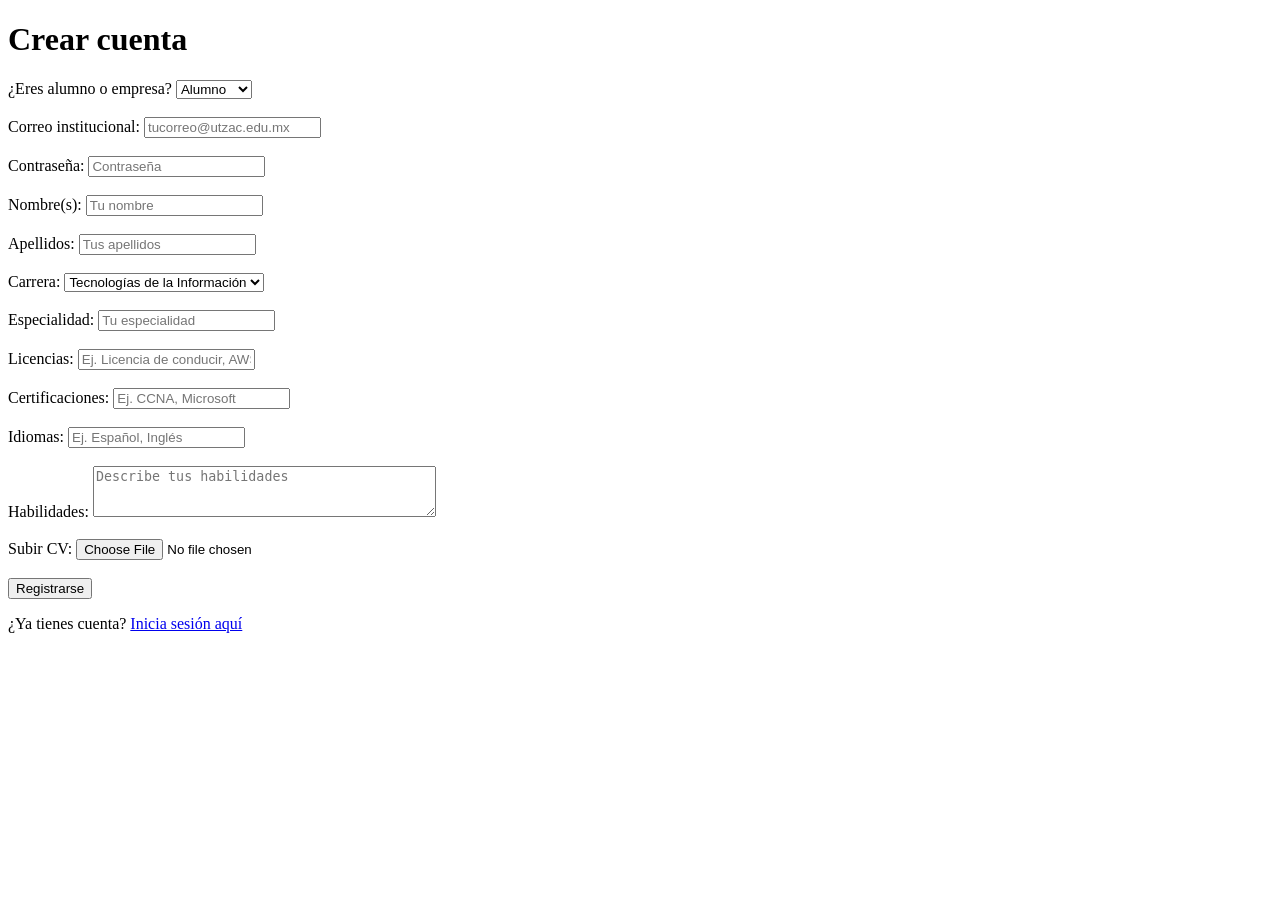
==== login.html @ b960f550 "actualizar registro con nuevos campos" ====
<!DOCTYPE html>
<html lang="es">
<head>
    <meta charset="UTF-8">
    <meta name="viewport" content="width=device-width, initial-scale=1.0">
    <title>Registro - EstadiTech</title>
</head>
<body>

    <h1>Crear cuenta</h1>

    <label>¿Eres alumno o empresa?</label>
    <select id="tipo" onchange="cambiarFormulario()">
        <option value="alumno">Alumno</option>
        <option value="empresa">Empresa</option>
    </select>

    <br><br>

    <!-- Campos para alumnos -->
    <div id="camposAlumno">

        <label>Correo institucional:</label>
        <input type="email" id="correoAlumno" placeholder="tucorreo@utzac.edu.mx">
        <br><br>

        <label>Contraseña:</label>
        <input type="password" id="passwordAlumno" placeholder="Contraseña">
        <br><br>

        <label>Nombre(s):</label>
        <input type="text" id="nombreAlumno" placeholder="Tu nombre">
        <br><br>

        <label>Apellidos:</label>
        <input type="text" id="apellidosAlumno" placeholder="Tus apellidos">
        <br><br>

        <label>Carrera:</label>
        <select id="carreraAlumno">
            <option value="TI">Tecnologías de la Información</option>
            <option value="administracion">Administración</option>
            <option value="contabilidad">Contabilidad</option>
            <option value="mecanica">Mecánica</option>
        </select>
        <br><br>

        <label>Especialidad:</label>
        <input type="text" id="especialidad" placeholder="Tu especialidad">
        <br><br>

        <label>Licencias:</label>
        <input type="text" id="licencias" placeholder="Ej. Licencia de conducir, AWS">
        <br><br>

        <label>Certificaciones:</label>
        <input type="text" id="certificaciones" placeholder="Ej. CCNA, Microsoft">
        <br><br>

        <label>Idiomas:</label>
        <input type="text" id="idiomas" placeholder="Ej. Español, Inglés">
        <br><br>

        <label>Habilidades:</label>
        <textarea id="habilidades" placeholder="Describe tus habilidades" rows="3" cols="40"></textarea>
        <br><br>

        <label>Subir CV:</label>
        <input type="file" id="cv" accept=".pdf,.doc,.docx">
        <br><br>

    </div>

    <!-- Campos para empresas -->
    <div id="camposEmpresa" style="display:none">

        <label>Correo:</label>
        <input type="email" id="correoEmpresa" placeholder="correo@empresa.com">
        <br><br>

        <label>Contraseña:</label>
        <input type="password" id="passwordEmpresa" placeholder="Contraseña">
        <br><br>

        <label>Nombre(s):</label>
        <input type="text" id="nombreEmpresa" placeholder="Nombre del responsable">
        <br><br>

        <label>Apellidos:</label>
        <input type="text" id="apellidosEmpresa" placeholder="Apellidos del responsable">
        <br><br>

        <label>Nombre de empresa:</label>
        <input type="text" id="nombreEmpresaRazon" placeholder="Razón social o nombre comercial">
        <br><br>

        <label>Carreras afines:</label>
        <input type="text" id="carrerasAfines" placeholder="Ej. TI, Administración">
        <br><br>

        <label>Dirección:</label>
        <input type="text" id="direccion" placeholder="Dirección de la empresa">
        <br><br>

        <label>Número de vacantes:</label>
        <input type="number" id="numVacantes" min="1" placeholder="¿Cuántas vacantes tienes?">
        <br><br>

        <label>Subir convocatoria:</label>
        <input type="file" id="convocatoria" accept=".pdf,.doc,.docx">
        <br><br>

    </div>

    <button onclick="registrar()">Registrarse</button>

    <p>¿Ya tienes cuenta? <a href="login.html">Inicia sesión aquí</a></p>

    <p id="mensaje"></p>

    <script>
        function cambiarFormulario() {
            const tipo = document.getElementById('tipo').value;
            if (tipo === 'alumno') {
                document.getElementById('camposAlumno').style.display = 'block';
                document.getElementById('camposEmpresa').style.display = 'none';
            } else {
                document.getElementById('camposAlumno').style.display = 'none';
                document.getElementById('camposEmpresa').style.display = 'block';
            }
        }

        function registrar() {
            const tipo = document.getElementById('tipo').value;

            if (tipo === 'alumno') {
                const correo = document.getElementById('correoAlumno').value;
                const password = document.getElementById('passwordAlumno').value;
                const nombre = document.getElementById('nombreAlumno').value;
                const apellidos = document.getElementById('apellidosAlumno').value;

                if (!correo || !password || !nombre || !apellidos) {
                    document.getElementById('mensaje').textContent = 'Por favor llena todos los campos obligatorios.';
                    return;
                }

                if (!correo.includes('@')) {
                    document.getElementById('mensaje').textContent = 'El correo no es válido.';
                    return;
                }

                if (password.length < 8) {
                    document.getElementById('mensaje').textContent = 'La contraseña debe tener al menos 8 caracteres.';
                    return;
                }

                if (!/[A-Z]/.test(password)) {
                    document.getElementById('mensaje').textContent = 'La contraseña debe tener al menos una mayúscula.';
                    return;
                }

                if (!/[0-9]/.test(password)) {
                    document.getElementById('mensaje').textContent = 'La contraseña debe tener al menos un número.';
                    return;
                }

            } else {
                const correo = document.getElementById('correoEmpresa').value;
                const password = document.getElementById('passwordEmpresa').value;
                const nombre = document.getElementById('nombreEmpresa').value;
                const apellidos = document.getElementById('apellidosEmpresa').value;
                const nombreEmpresa = document.getElementById('nombreEmpresaRazon').value;

                if (!correo || !password || !nombre || !apellidos || !nombreEmpresa) {
                    document.getElementById('mensaje').textContent = 'Por favor llena todos los campos obligatorios.';
                    return;
                }

                if (!correo.includes('@')) {
                    document.getElementById('mensaje').textContent = 'El correo no es válido.';
                    return;
                }

                if (password.length < 8) {
                    document.getElementById('mensaje').textContent = 'La contraseña debe tener al menos 8 caracteres.';
                    return;
                }

                if (!/[A-Z]/.test(password)) {
                    document.getElementById('mensaje').textContent = 'La contraseña debe tener al menos una mayúscula.';
                    return;
                }

                if (!/[0-9]/.test(password)) {
                    document.getElementById('mensaje').textContent = 'La contraseña debe tener al menos un número.';
                    return;
                }
            }

            document.getElementById('mensaje').textContent = '¡Cuenta creada exitosamente!';
        }
    </script>

</body>
</html>
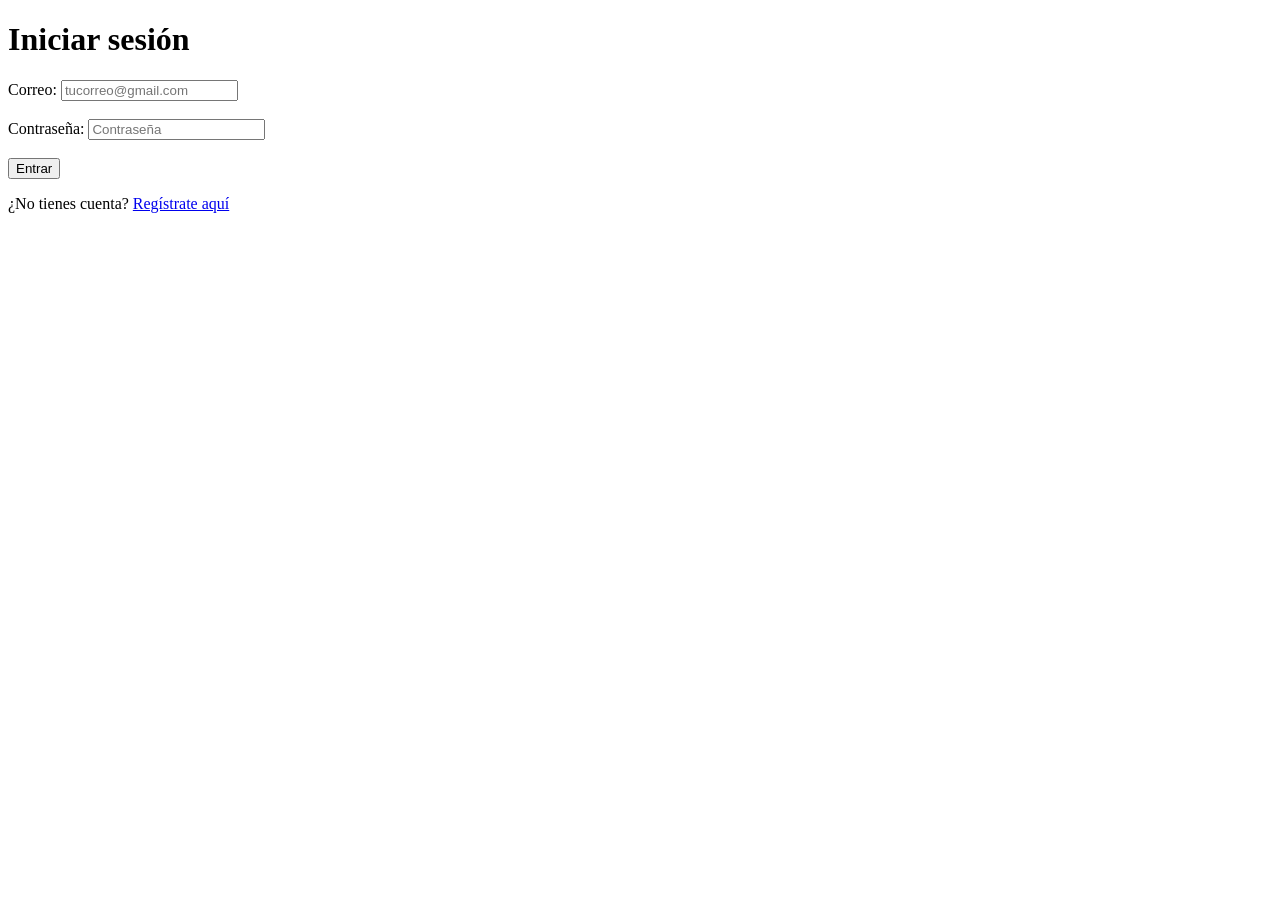
==== commit 9b74cd95: "registro completo y login corregido" ====
--- a/login.html
+++ b/login.html
@@ -3,201 +3,59 @@
 <head>
     <meta charset="UTF-8">
     <meta name="viewport" content="width=device-width, initial-scale=1.0">
-    <title>Registro - EstadiTech</title>
+    <title>Login - EstadiTech</title>
 </head>
 <body>
 
-    <h1>Crear cuenta</h1>
+    <h1>Iniciar sesión</h1>
 
-    <label>¿Eres alumno o empresa?</label>
-    <select id="tipo" onchange="cambiarFormulario()">
-        <option value="alumno">Alumno</option>
-        <option value="empresa">Empresa</option>
-    </select>
+    <label>Correo:</label>
+    <input type="email" id="correo" placeholder="tucorreo@gmail.com">
 
     <br><br>
 
-    <!-- Campos para alumnos -->
-    <div id="camposAlumno">
+    <label>Contraseña:</label>
+    <input type="password" id="password" placeholder="Contraseña">
 
-        <label>Correo institucional:</label>
-        <input type="email" id="correoAlumno" placeholder="tucorreo@utzac.edu.mx">
-        <br><br>
+    <br><br>
 
-        <label>Contraseña:</label>
-        <input type="password" id="passwordAlumno" placeholder="Contraseña">
-        <br><br>
+    <button onclick="login()">Entrar</button>
 
-        <label>Nombre(s):</label>
-        <input type="text" id="nombreAlumno" placeholder="Tu nombre">
-        <br><br>
-
-        <label>Apellidos:</label>
-        <input type="text" id="apellidosAlumno" placeholder="Tus apellidos">
-        <br><br>
-
-        <label>Carrera:</label>
-        <select id="carreraAlumno">
-            <option value="TI">Tecnologías de la Información</option>
-            <option value="administracion">Administración</option>
-            <option value="contabilidad">Contabilidad</option>
-            <option value="mecanica">Mecánica</option>
-        </select>
-        <br><br>
-
-        <label>Especialidad:</label>
-        <input type="text" id="especialidad" placeholder="Tu especialidad">
-        <br><br>
-
-        <label>Licencias:</label>
-        <input type="text" id="licencias" placeholder="Ej. Licencia de conducir, AWS">
-        <br><br>
-
-        <label>Certificaciones:</label>
-        <input type="text" id="certificaciones" placeholder="Ej. CCNA, Microsoft">
-        <br><br>
-
-        <label>Idiomas:</label>
-        <input type="text" id="idiomas" placeholder="Ej. Español, Inglés">
-        <br><br>
-
-        <label>Habilidades:</label>
-        <textarea id="habilidades" placeholder="Describe tus habilidades" rows="3" cols="40"></textarea>
-        <br><br>
-
-        <label>Subir CV:</label>
-        <input type="file" id="cv" accept=".pdf,.doc,.docx">
-        <br><br>
-
-    </div>
-
-    <!-- Campos para empresas -->
-    <div id="camposEmpresa" style="display:none">
-
-        <label>Correo:</label>
-        <input type="email" id="correoEmpresa" placeholder="correo@empresa.com">
-        <br><br>
-
-        <label>Contraseña:</label>
-        <input type="password" id="passwordEmpresa" placeholder="Contraseña">
-        <br><br>
-
-        <label>Nombre(s):</label>
-        <input type="text" id="nombreEmpresa" placeholder="Nombre del responsable">
-        <br><br>
-
-        <label>Apellidos:</label>
-        <input type="text" id="apellidosEmpresa" placeholder="Apellidos del responsable">
-        <br><br>
-
-        <label>Nombre de empresa:</label>
-        <input type="text" id="nombreEmpresaRazon" placeholder="Razón social o nombre comercial">
-        <br><br>
-
-        <label>Carreras afines:</label>
-        <input type="text" id="carrerasAfines" placeholder="Ej. TI, Administración">
-        <br><br>
-
-        <label>Dirección:</label>
-        <input type="text" id="direccion" placeholder="Dirección de la empresa">
-        <br><br>
-
-        <label>Número de vacantes:</label>
-        <input type="number" id="numVacantes" min="1" placeholder="¿Cuántas vacantes tienes?">
-        <br><br>
-
-        <label>Subir convocatoria:</label>
-        <input type="file" id="convocatoria" accept=".pdf,.doc,.docx">
-        <br><br>
-
-    </div>
-
-    <button onclick="registrar()">Registrarse</button>
-
-    <p>¿Ya tienes cuenta? <a href="login.html">Inicia sesión aquí</a></p>
+    <p>¿No tienes cuenta? <a href="registro.html">Regístrate aquí</a></p>
 
     <p id="mensaje"></p>
 
     <script>
-        function cambiarFormulario() {
-            const tipo = document.getElementById('tipo').value;
-            if (tipo === 'alumno') {
-                document.getElementById('camposAlumno').style.display = 'block';
-                document.getElementById('camposEmpresa').style.display = 'none';
-            } else {
-                document.getElementById('camposAlumno').style.display = 'none';
-                document.getElementById('camposEmpresa').style.display = 'block';
-            }
-        }
+        function login() {
+            const correo = document.getElementById('correo').value;
+            const password = document.getElementById('password').value;
 
-        function registrar() {
-            const tipo = document.getElementById('tipo').value;
-
-            if (tipo === 'alumno') {
-                const correo = document.getElementById('correoAlumno').value;
-                const password = document.getElementById('passwordAlumno').value;
-                const nombre = document.getElementById('nombreAlumno').value;
-                const apellidos = document.getElementById('apellidosAlumno').value;
-
-                if (!correo || !password || !nombre || !apellidos) {
-                    document.getElementById('mensaje').textContent = 'Por favor llena todos los campos obligatorios.';
-                    return;
-                }
-
-                if (!correo.includes('@')) {
-                    document.getElementById('mensaje').textContent = 'El correo no es válido.';
-                    return;
-                }
-
-                if (password.length < 8) {
-                    document.getElementById('mensaje').textContent = 'La contraseña debe tener al menos 8 caracteres.';
-                    return;
-                }
-
-                if (!/[A-Z]/.test(password)) {
-                    document.getElementById('mensaje').textContent = 'La contraseña debe tener al menos una mayúscula.';
-                    return;
-                }
-
-                if (!/[0-9]/.test(password)) {
-                    document.getElementById('mensaje').textContent = 'La contraseña debe tener al menos un número.';
-                    return;
-                }
-
-            } else {
-                const correo = document.getElementById('correoEmpresa').value;
-                const password = document.getElementById('passwordEmpresa').value;
-                const nombre = document.getElementById('nombreEmpresa').value;
-                const apellidos = document.getElementById('apellidosEmpresa').value;
-                const nombreEmpresa = document.getElementById('nombreEmpresaRazon').value;
-
-                if (!correo || !password || !nombre || !apellidos || !nombreEmpresa) {
-                    document.getElementById('mensaje').textContent = 'Por favor llena todos los campos obligatorios.';
-                    return;
-                }
-
-                if (!correo.includes('@')) {
-                    document.getElementById('mensaje').textContent = 'El correo no es válido.';
-                    return;
-                }
-
-                if (password.length < 8) {
-                    document.getElementById('mensaje').textContent = 'La contraseña debe tener al menos 8 caracteres.';
-                    return;
-                }
-
-                if (!/[A-Z]/.test(password)) {
-                    document.getElementById('mensaje').textContent = 'La contraseña debe tener al menos una mayúscula.';
-                    return;
-                }
-
-                if (!/[0-9]/.test(password)) {
-                    document.getElementById('mensaje').textContent = 'La contraseña debe tener al menos un número.';
-                    return;
-                }
+            if (!correo || !password) {
+                document.getElementById('mensaje').textContent = 'Por favor llena todos los campos.';
+                return;
             }
 
-            document.getElementById('mensaje').textContent = '¡Cuenta creada exitosamente!';
+            if (!correo.includes('@')) {
+                document.getElementById('mensaje').textContent = 'El correo no es válido.';
+                return;
+            }
+
+            if (password.length < 8) {
+                document.getElementById('mensaje').textContent = 'La contraseña debe tener al menos 8 caracteres.';
+                return;
+            }
+
+            if (!/[A-Z]/.test(password)) {
+                document.getElementById('mensaje').textContent = 'La contraseña debe tener al menos una mayúscula.';
+                return;
+            }
+
+            if (!/[0-9]/.test(password)) {
+                document.getElementById('mensaje').textContent = 'La contraseña debe tener al menos un número.';
+                return;
+            }
+
+            document.getElementById('mensaje').textContent = '¡Bienvenido!';
         }
     </script>
 
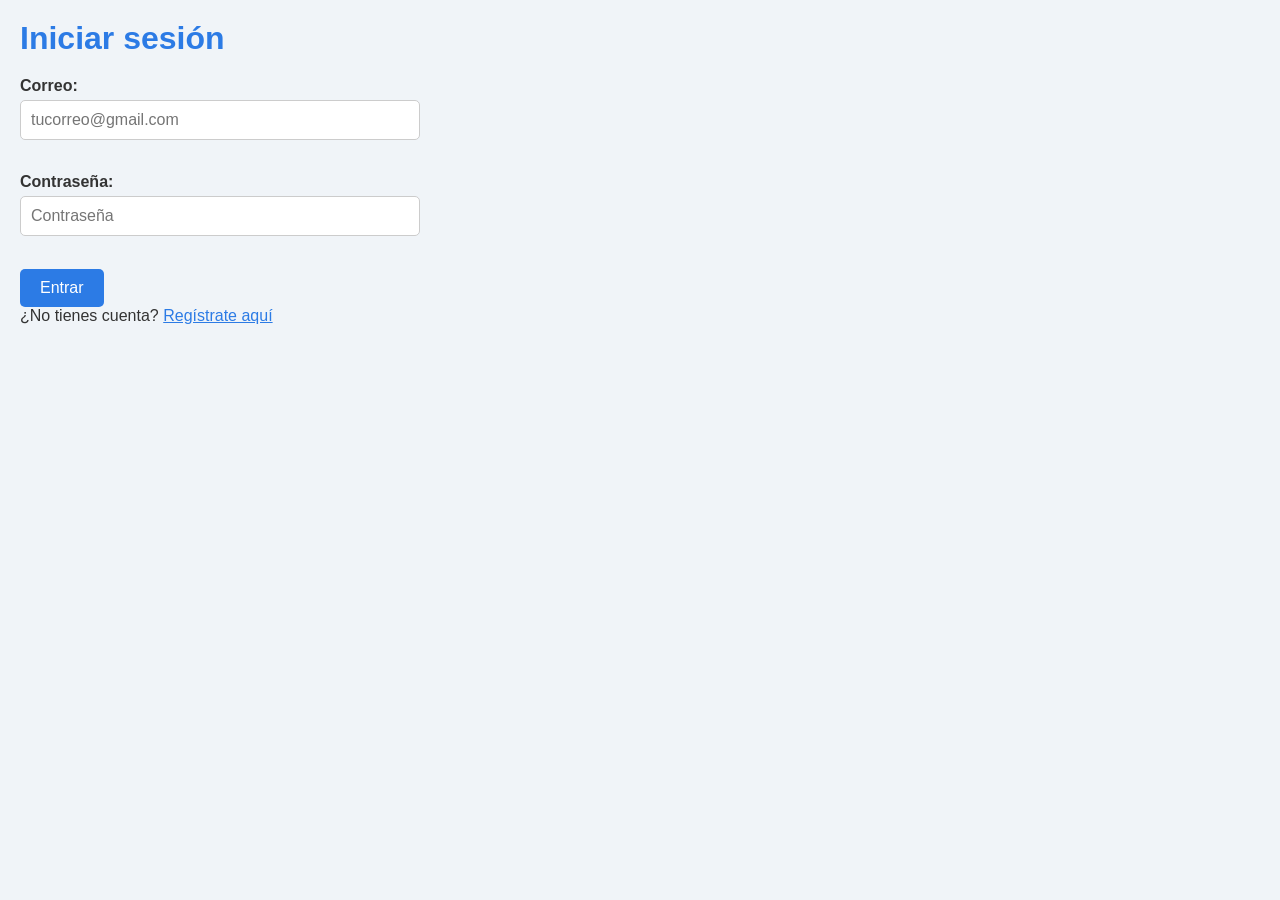
==== commit f17c8802: "agregar estilos CSS" ====
--- a/login.html
+++ b/login.html
@@ -4,6 +4,7 @@
     <meta charset="UTF-8">
     <meta name="viewport" content="width=device-width, initial-scale=1.0">
     <title>Login - EstadiTech</title>
+    <link rel="stylesheet" href="estilos.css">
 </head>
 <body>
 
--- a/estilos.css
+++ b/estilos.css
@@ -0,0 +1,71 @@
+* {
+    margin: 0;
+    padding: 0;
+    box-sizing: border-box;
+}
+
+body {
+    font-family: Arial, sans-serif;
+    background-color: #f0f4f8;
+    color: #333;
+    padding: 20px;
+}
+
+h1 {
+    color: #2c7be5;
+    margin-bottom: 20px;
+}
+
+h2 {
+    color: #2c7be5;
+    margin-bottom: 10px;
+}
+
+label {
+    display: block;
+    margin-bottom: 5px;
+    font-weight: bold;
+}
+
+input, select, textarea {
+    width: 100%;
+    max-width: 400px;
+    padding: 10px;
+    margin-bottom: 15px;
+    border: 1px solid #ccc;
+    border-radius: 5px;
+    font-size: 16px;
+}
+
+button {
+    background-color: #2c7be5;
+    color: white;
+    padding: 10px 20px;
+    border: none;
+    border-radius: 5px;
+    font-size: 16px;
+    cursor: pointer;
+}
+
+button:hover {
+    background-color: #1a5bbf;
+}
+
+a {
+    color: #2c7be5;
+}
+
+#mensaje {
+    margin-top: 15px;
+    font-weight: bold;
+    color: green;
+}
+
+.vacante {
+    background-color: white;
+    padding: 15px;
+    margin-bottom: 15px;
+    border-radius: 8px;
+    box-shadow: 0 2px 5px rgba(0,0,0,0.1);
+    max-width: 500px;
+}
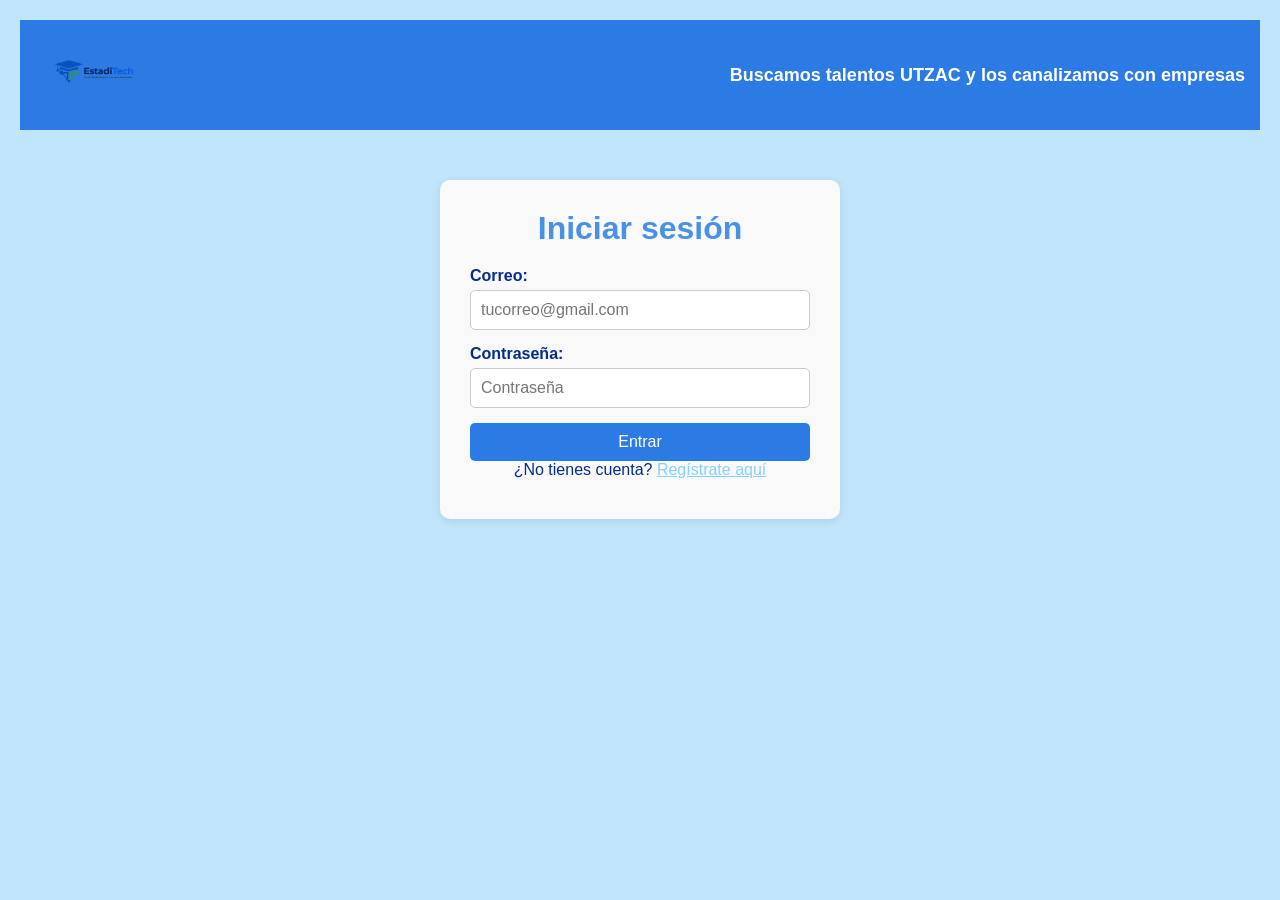
==== commit 65fc2cf6: "Actualizado estilo del login y mejoras en interfaz" ====
--- a/login.html
+++ b/login.html
@@ -5,26 +5,116 @@
     <meta name="viewport" content="width=device-width, initial-scale=1.0">
     <title>Login - EstadiTech</title>
     <link rel="stylesheet" href="estilos.css">
+    <style>
+
+        /*barra azul de arriba jaja*/
+        header {
+            background-color: #2c7be5;
+            color: white;
+            padding: 15px;
+            display: flex;
+            align-items: center;
+            justify-content: space-between;
+        }
+
+        header img {
+            width: 120px; /* tamaño del logo */
+            height: auto;
+        }
+
+        .slogan {
+            font-size: 18px;
+            font-weight: bold;
+            animation: mover 6s infinite alternate;
+        }
+
+        @keyframes mover {
+            0% { transform: translateX(0); }
+            50% { transform: translateX(20px); }
+            100% { transform: translateX(0); }
+        }
+
+        /* Cuadrito del centro */
+        main {
+            display: flex;
+            flex-direction: column;
+            align-items: center;
+            margin-top: 50px;
+            text-align: center;
+        }
+
+        /* Recuadro del login */
+        .login-box {
+            background-color: #f9f9f9;
+            padding: 30px;
+            border-radius: 10px;
+            box-shadow: 0 2px 8px rgba(0,0,0,0.1);
+            max-width: 400px;
+            width: 100%;
+        }
+
+        .login-box label {
+            display: block;
+            margin-bottom: 5px;
+            font-weight: bold;
+            text-align: left;
+        }
+
+        .login-box input {
+            width: 100%;
+            padding: 10px;
+            margin-bottom: 15px;
+            border: 1px solid #ccc;
+            border-radius: 5px;
+        }
+
+        .login-box button {
+            background-color: #2c7be5;
+            color: white;
+            padding: 10px;
+            border: none;
+            border-radius: 5px;
+            width: 100%;
+            cursor: pointer;
+        }
+
+        .login-box button:hover {
+            background-color: #1a5bbf;
+        }
+
+        #mensaje {
+            margin-top: 10px;
+            font-weight: bold;
+            color: green;
+        }
+    </style>
 </head>
 <body>
 
-    <h1>Iniciar sesión</h1>
+    <!-- Barra sup -->
+    <header>
+        <img src="EstadiTech.png" alt="Logo EstadiTech">
+        <div class="slogan">Buscamos talentos UTZAC y los canalizamos con empresas</div>
+    </header>
 
-    <label>Correo:</label>
-    <input type="email" id="correo" placeholder="tucorreo@gmail.com">
+    <!-- para correo y passw -->
+    <main>
+        <div class="login-box">
+            <h1>Iniciar sesión</h1>
 
-    <br><br>
+            <label for="correo">Correo:</label>
+            <input type="email" id="correo" placeholder="tucorreo@gmail.com">
 
-    <label>Contraseña:</label>
-    <input type="password" id="password" placeholder="Contraseña">
+            <label for="password">Contraseña:</label>
+            <input type="password" id="password" placeholder="Contraseña">
 
-    <br><br>
+            <button onclick="login()">Entrar</button>
 
-    <button onclick="login()">Entrar</button>
+            <p>¿No tienes cuenta? <a href="registro.html">Regístrate aquí</a></p>
 
-    <p>¿No tienes cuenta? <a href="registro.html">Regístrate aquí</a></p>
-
-    <p id="mensaje"></p>
+            <p id="mensaje"></p>
+        </div>
+    </main>
 
     <script>
         function login() {
@@ -61,4 +151,4 @@
     </script>
 
 </body>
-</html>+</html>
--- a/estilos.css
+++ b/estilos.css
@@ -6,18 +6,18 @@
 
 body {
     font-family: Arial, sans-serif;
-    background-color: #f0f4f8;
-    color: #333;
+    background-color: #C1E5FB; /* Morning Dew */
+    color: #042C8F; /* Smalt */
     padding: 20px;
 }
 
 h1 {
-    color: #2c7be5;
+    color: #4891E7; /* Havelock */
     margin-bottom: 20px;
 }
 
 h2 {
-    color: #2c7be5;
+    color: #4891E7; /* Havelock */
     margin-bottom: 10px;
 }
 
@@ -25,6 +25,7 @@
     display: block;
     margin-bottom: 5px;
     font-weight: bold;
+    color: #042C8F; /* Smalt */
 }
 
 input, select, textarea {
@@ -38,7 +39,7 @@
 }
 
 button {
-    background-color: #2c7be5;
+    background-color: #4891E7; /* Havelock */
     color: white;
     padding: 10px 20px;
     border: none;
@@ -48,17 +49,17 @@
 }
 
 button:hover {
-    background-color: #1a5bbf;
+    background-color: #BBE11A; /* Pear */
 }
 
 a {
-    color: #2c7be5;
+    color: #86D0FD; /* Celestial Blue */
 }
 
 #mensaje {
     margin-top: 15px;
     font-weight: bold;
-    color: green;
+    color: #E8F957; /* Gargantua */
 }
 
 .vacante {
@@ -68,4 +69,4 @@
     border-radius: 8px;
     box-shadow: 0 2px 5px rgba(0,0,0,0.1);
     max-width: 500px;
-}+}
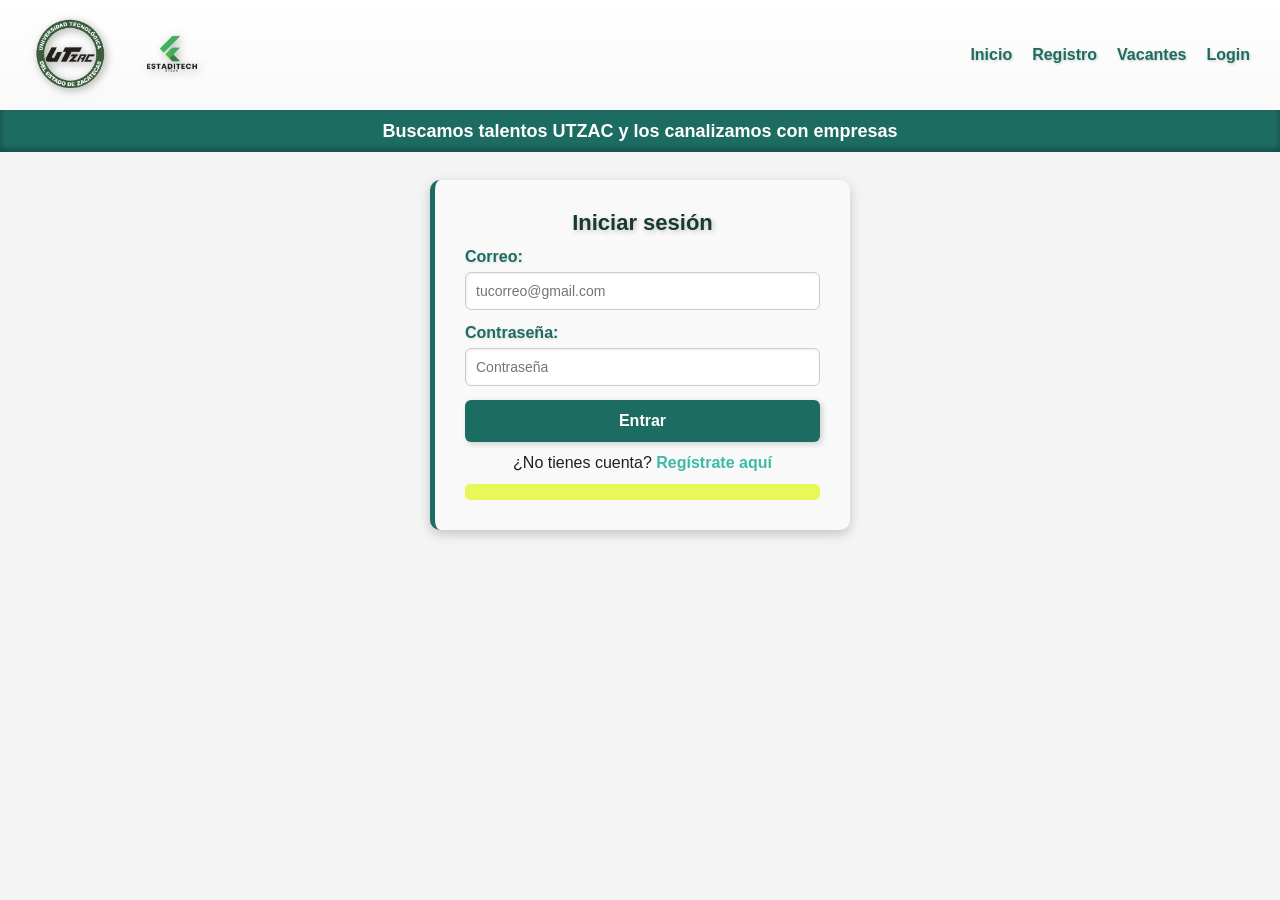
==== commit 242b3371: "nueva paleta de colores" ====
--- a/login.html
+++ b/login.html
@@ -1,154 +1,132 @@
 <!DOCTYPE html>
 <html lang="es">
 <head>
-    <meta charset="UTF-8">
-    <meta name="viewport" content="width=device-width, initial-scale=1.0">
+    <meta charset="UTF-8" />
+    <meta name="viewport" content="width=device-width, initial-scale=1.0"/>
     <title>Login - EstadiTech</title>
     <link rel="stylesheet" href="estilos.css">
     <style>
+    :root{
+        --verde-oscuro: #1D6C61;
+        --verde-claro: #3EB9A8;
+        --blanco: #ffffff;
+        --fondo: #f4f4f4;
+        --texto: #1E201F;
+    }
 
-        /*barra azul de arriba jaja*/
-        header {
-            background-color: #2c7be5;
-            color: white;
-            padding: 15px;
-            display: flex;
-            align-items: center;
-            justify-content: space-between;
-        }
+    *{box-sizing:border-box}
+    html,body{margin:0;padding:0;height:100%;background-color:var(--fondo);font-family:Arial, Helvetica, sans-serif;-webkit-font-smoothing:antialiased;-moz-osx-font-smoothing:grayscale;}
 
-        header img {
-            width: 120px; /* tamaño del logo */
-            height: auto;
-        }
+    header{
+        background: linear-gradient(to bottom, #ffffff, #f9f9f9);
+        padding:15px 30px;
+        display:flex;
+        align-items:center;
+        justify-content:space-between;
+        box-shadow:0 4px 10px rgba(0,0,0,0.15);
+        margin:0;
+        border:0;
+    }
 
-        .slogan {
-            font-size: 18px;
-            font-weight: bold;
-            animation: mover 6s infinite alternate;
-        }
+    .logos{display:flex;align-items:center;gap:20px;}
+    .logos img{height:80px;filter:drop-shadow(2px 2px 4px rgba(0,0,0,0.3));display:block;margin:0;padding:0;line-height:0;object-fit:contain;}
 
-        @keyframes mover {
-            0% { transform: translateX(0); }
-            50% { transform: translateX(20px); }
-            100% { transform: translateX(0); }
-        }
+    nav{display:flex;gap:20px;align-items:center;}
+    nav a{color:var(--verde-oscuro);text-decoration:none;font-weight:bold;transition:color .3s ease,text-shadow .3s ease;text-shadow:1px 1px 3px rgba(0,0,0,0.2);margin:0;padding:0;}
+    nav a:hover{color:var(--verde-claro);text-shadow:2px 2px 6px rgba(0,0,0,0.3);}
 
-        /* Cuadrito del centro */
-        main {
-            display: flex;
-            flex-direction: column;
-            align-items: center;
-            margin-top: 50px;
-            text-align: center;
-        }
+    .slogan{background-color:var(--verde-oscuro);color:var(--blanco);padding:12px 30px;font-size:18px;font-weight:700;text-align:center;box-shadow:inset 0 -3px 6px rgba(0,0,0,0.3);overflow:hidden;position:relative;margin:0;border-top:0;line-height:1;white-space:nowrap;}
+    .slogan span{display:inline-block;animation:anuncio 8s linear infinite;}
+    @keyframes anuncio{0%{transform:translateX(100%);}100%{transform:translateX(-100%);}}
 
-        /* Recuadro del login */
-        .login-box {
-            background-color: #f9f9f9;
-            padding: 30px;
-            border-radius: 10px;
-            box-shadow: 0 2px 8px rgba(0,0,0,0.1);
-            max-width: 400px;
-            width: 100%;
-        }
+    main{display:flex;flex-direction:column;align-items:center;margin:0 auto;padding:28px 20px 60px;text-align:center;max-width:1100px;}
 
-        .login-box label {
-            display: block;
-            margin-bottom: 5px;
-            font-weight: bold;
-            text-align: left;
-        }
+    h1{color:#193A31;margin-bottom:18px;text-shadow:2px 2px 5px rgba(0,0,0,0.2);}
+    p{color:var(--texto);margin:0;}
 
-        .login-box input {
-            width: 100%;
-            padding: 10px;
-            margin-bottom: 15px;
-            border: 1px solid #ccc;
-            border-radius: 5px;
-        }
+    .login-box{background-color:#f9f9f9;padding:30px;border-radius:10px;box-shadow:0 4px 12px rgba(0,0,0,0.2);max-width:420px;width:100%;text-align:left;border-left:5px solid var(--verde-oscuro);}
+    .login-box h1{color:#193A31;margin:0 0 12px 0;text-shadow:2px 2px 5px rgba(0,0,0,0.2);font-size:22px;text-align:center;}
+    .login-box label{display:block;margin-bottom:6px;font-weight:700;color:var(--verde-oscuro);text-shadow:1px 1px 3px rgba(0,0,0,0.12);}
+    .login-box input{width:100%;padding:10px;margin-bottom:14px;border:1px solid #ccc;border-radius:6px;background:#fff;box-shadow:inset 1px 1px 3px rgba(0,0,0,0.06);font-size:14px;}
+    .login-box button{background-color:var(--verde-oscuro);color:var(--blanco);padding:12px;border:none;border-radius:6px;width:100%;cursor:pointer;font-weight:700;box-shadow:2px 2px 6px rgba(0,0,0,0.18);transition:background-color .25s ease,transform .08s ease;}
+    .login-box button:hover{background-color:var(--verde-claro);transform:translateY(-2px);box-shadow:3px 6px 14px rgba(0,0,0,0.18);}
 
-        .login-box button {
-            background-color: #2c7be5;
-            color: white;
-            padding: 10px;
-            border: none;
-            border-radius: 5px;
-            width: 100%;
-            cursor: pointer;
-        }
+    .links{margin-top:12px;text-align:center;}
+    .links a{color:var(--verde-claro);text-decoration:none;font-weight:700;}
+    .links a:hover{color:var(--verde-oscuro);}
 
-        .login-box button:hover {
-            background-color: #1a5bbf;
-        }
+    #mensaje{margin-top:12px;font-weight:700;color:var(--verde-oscuro);text-shadow:1px 1px 3px rgba(0,0,0,0.12);text-align:center;}
 
-        #mensaje {
-            margin-top: 10px;
-            font-weight: bold;
-            color: green;
-        }
+    @media (max-width:800px){
+        .logos img{height:60px;}
+        header{padding:12px 16px;}
+        .slogan{padding:10px 16px;font-size:16px;}
+        main{padding:20px 12px 40px;}
+    }
     </style>
 </head>
 <body>
-
-    <!-- Barra sup -->
     <header>
-        <img src="EstadiTech.png" alt="Logo EstadiTech">
-        <div class="slogan">Buscamos talentos UTZAC y los canalizamos con empresas</div>
+    <div class="logos">
+        <img src="logoutzac.png" alt="Logo UTZAC">
+        <img src="estaditechlogo.png" alt="Logo EstadiTech">
+    </div>
+    <nav>
+        <a href="index.html">Inicio</a>
+        <a href="registro.html">Registro</a>
+        <a href="vacantes.html">Vacantes</a>
+        <a href="login.html">Login</a>
+    </nav>
     </header>
-
-    <!-- para correo y passw -->
+    <div class="slogan"><span>Buscamos talentos UTZAC y los canalizamos con empresas</span></div>
     <main>
-        <div class="login-box">
-            <h1>Iniciar sesión</h1>
-
-            <label for="correo">Correo:</label>
-            <input type="email" id="correo" placeholder="tucorreo@gmail.com">
-
-            <label for="password">Contraseña:</label>
-            <input type="password" id="password" placeholder="Contraseña">
-
-            <button onclick="login()">Entrar</button>
-
-            <p>¿No tienes cuenta? <a href="registro.html">Regístrate aquí</a></p>
-
-            <p id="mensaje"></p>
+    <div class="login-box" role="form" aria-labelledby="login-title">
+        <h1 id="login-title">Iniciar sesión</h1>
+        <label for="correo">Correo:</label>
+        <input type="email" id="correo" placeholder="tucorreo@gmail.com" autocomplete="email">
+        <label for="password">Contraseña:</label>
+        <input type="password" id="password" placeholder="Contraseña" autocomplete="current-password">
+        <button onclick="login()">Entrar</button>
+        <div class="links">
+        <p>¿No tienes cuenta? <a href="registro.html">Regístrate aquí</a></p>
         </div>
+        <p id="mensaje" role="status" aria-live="polite"></p>
+    </div>
     </main>
-
     <script>
-        function login() {
-            const correo = document.getElementById('correo').value;
-            const password = document.getElementById('password').value;
-
-            if (!correo || !password) {
-                document.getElementById('mensaje').textContent = 'Por favor llena todos los campos.';
-                return;
-            }
-
-            if (!correo.includes('@')) {
-                document.getElementById('mensaje').textContent = 'El correo no es válido.';
-                return;
-            }
-
-            if (password.length < 8) {
-                document.getElementById('mensaje').textContent = 'La contraseña debe tener al menos 8 caracteres.';
-                return;
-            }
-
-            if (!/[A-Z]/.test(password)) {
-                document.getElementById('mensaje').textContent = 'La contraseña debe tener al menos una mayúscula.';
-                return;
-            }
-
-            if (!/[0-9]/.test(password)) {
-                document.getElementById('mensaje').textContent = 'La contraseña debe tener al menos un número.';
-                return;
-            }
-
-            document.getElementById('mensaje').textContent = '¡Bienvenido!';
+    function login(){
+        const correo = document.getElementById('correo').value.trim();
+        const password = document.getElementById('password').value;
+        const mensaje = document.getElementById('mensaje');
+        if(!correo || !password){
+        mensaje.style.color='#c0392b';
+        mensaje.textContent='Por favor llena todos los campos.';
+        return;
         }
+        const emailRegex = /^[^\s@]+@[^\s@]+\.[^\s@]+$/;
+        if(!emailRegex.test(correo)){
+        mensaje.style.color='#c0392b';
+        mensaje.textContent='El correo no es válido.';
+        return;
+        }
+        if(password.length < 8){
+        mensaje.style.color='#c0392b';
+        mensaje.textContent='La contraseña debe tener al menos 8 caracteres.';
+        return;
+        }
+        if(!/[A-Z]/.test(password)){
+        mensaje.style.color='#c0392b';
+        mensaje.textContent='La contraseña debe tener al menos una mayúscula.';
+        return;
+        }
+        if(!/[0-9]/.test(password)){
+        mensaje.style.color='#c0392b';
+        mensaje.textContent='La contraseña debe tener al menos un número.';
+        return;
+        }
+        mensaje.style.color='green';
+        mensaje.textContent='¡Bienvenido!';
+    }
     </script>
-
 </body>
 </html>
--- a/estilos.css
+++ b/estilos.css
@@ -6,18 +6,18 @@
 
 body {
     font-family: Arial, sans-serif;
-    background-color: #C1E5FB; /* Morning Dew */
-    color: #042C8F; /* Smalt */
+    background-color: #C1E5FB;
+    color: #042C8F;
     padding: 20px;
 }
 
 h1 {
-    color: #4891E7; /* Havelock */
+    color: #042C8F;
     margin-bottom: 20px;
 }
 
 h2 {
-    color: #4891E7; /* Havelock */
+    color: #4891E7;
     margin-bottom: 10px;
 }
 
@@ -25,7 +25,7 @@
     display: block;
     margin-bottom: 5px;
     font-weight: bold;
-    color: #042C8F; /* Smalt */
+    color: #042C8F; 
 }
 
 input, select, textarea {
@@ -33,40 +33,53 @@
     max-width: 400px;
     padding: 10px;
     margin-bottom: 15px;
-    border: 1px solid #ccc;
+    border: 1px solid #86D0FD;
     border-radius: 5px;
     font-size: 16px;
+    background-color: #ffffff;
+    color: #042C8F;
 }
 
 button {
-    background-color: #4891E7; /* Havelock */
+    background-color: #4891E7; 
     color: white;
     padding: 10px 20px;
     border: none;
     border-radius: 5px;
     font-size: 16px;
     cursor: pointer;
+    transition: background-color 0.3s ease;
 }
 
 button:hover {
-    background-color: #BBE11A; /* Pear */
+    background-color: #BBE11A;
 }
 
 a {
-    color: #86D0FD; /* Celestial Blue */
+    color: #86D0FD;
+    text-decoration: none;
+}
+
+a:hover {
+    color: #4891E7;
 }
 
 #mensaje {
     margin-top: 15px;
     font-weight: bold;
-    color: #E8F957; /* Gargantua */
+    color: #042C8F;
+    background-color: #E8F957;
+    padding: 8px;
+    border-radius: 5px;
 }
 
+
 .vacante {
-    background-color: white;
+    background-color: #ffffff;
     padding: 15px;
     margin-bottom: 15px;
     border-radius: 8px;
-    box-shadow: 0 2px 5px rgba(0,0,0,0.1);
+    box-shadow: 0 2px 5px rgba(4, 44, 143, 0.1);
     max-width: 500px;
+    border-left: 5px solid #4891E7;
 }
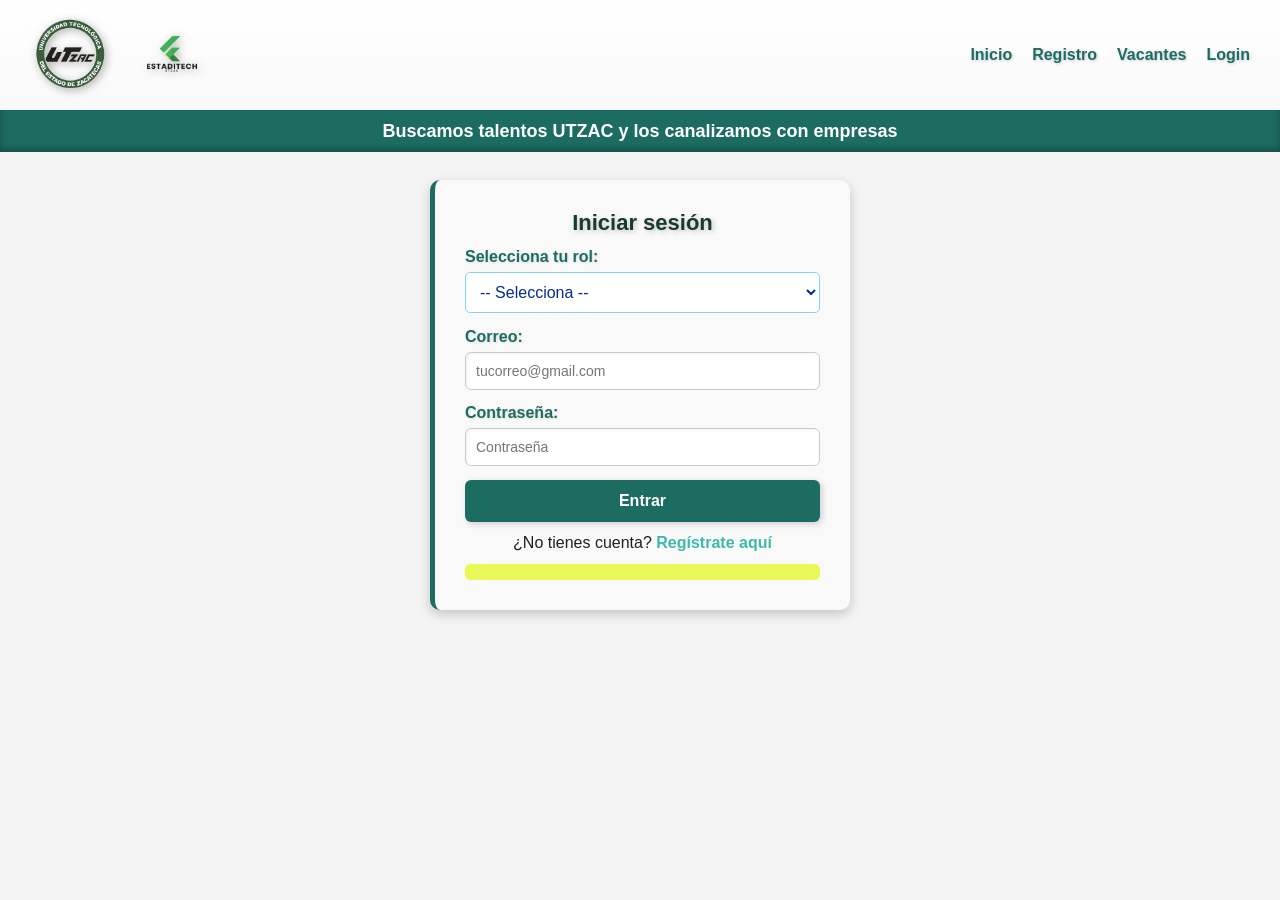
==== commit 6469ebc6: "index y login actualizado" ====
--- a/login.html
+++ b/login.html
@@ -81,17 +81,31 @@
     <div class="slogan"><span>Buscamos talentos UTZAC y los canalizamos con empresas</span></div>
     <main>
     <div class="login-box" role="form" aria-labelledby="login-title">
-        <h1 id="login-title">Iniciar sesión</h1>
-        <label for="correo">Correo:</label>
-        <input type="email" id="correo" placeholder="tucorreo@gmail.com" autocomplete="email">
-        <label for="password">Contraseña:</label>
-        <input type="password" id="password" placeholder="Contraseña" autocomplete="current-password">
-        <button onclick="login()">Entrar</button>
-        <div class="links">
+    <h1 id="login-title">Iniciar sesión</h1>
+
+    <label for="rol">Selecciona tu rol:</label>
+    <select id="rol">
+        <option value="">-- Selecciona --</option>
+        <option value="alumno">Estudiante</option>
+        <option value="empresa">Empresa</option>
+        <option value="direccion">Dirección de carrera</option>
+        <option value="vinculacion">Vinculación</option>
+    </select>
+
+    <label for="correo">Correo:</label>
+    <input type="email" id="correo" placeholder="tucorreo@gmail.com" autocomplete="email">
+
+    <label for="password">Contraseña:</label>
+    <input type="password" id="password" placeholder="Contraseña" autocomplete="current-password">
+
+    <button onclick="login()">Entrar</button>
+
+    <div class="links">
         <p>¿No tienes cuenta? <a href="registro.html">Regístrate aquí</a></p>
-        </div>
-        <p id="mensaje" role="status" aria-live="polite"></p>
     </div>
+    <p id="mensaje" role="status" aria-live="polite"></p>
+</div>
+
     </main>
     <script>
     function login(){
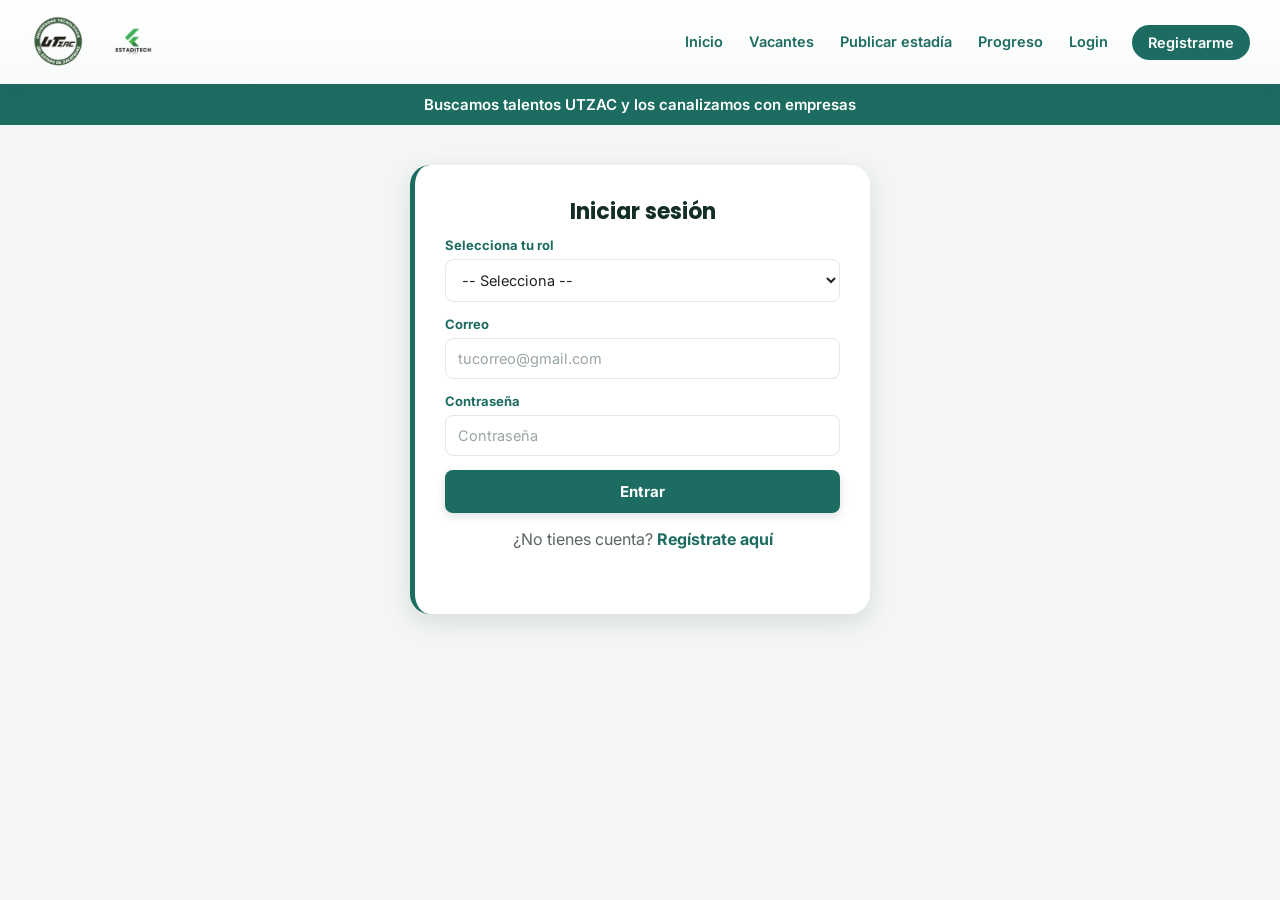
==== commit 809f8114: "Mejora del diseño y sistema de progreso" ====
--- a/login.html
+++ b/login.html
@@ -5,141 +5,100 @@
     <meta name="viewport" content="width=device-width, initial-scale=1.0"/>
     <title>Login - EstadiTech</title>
     <link rel="stylesheet" href="estilos.css">
-    <style>
-    :root{
-        --verde-oscuro: #1D6C61;
-        --verde-claro: #3EB9A8;
-        --blanco: #ffffff;
-        --fondo: #f4f4f4;
-        --texto: #1E201F;
-    }
-
-    *{box-sizing:border-box}
-    html,body{margin:0;padding:0;height:100%;background-color:var(--fondo);font-family:Arial, Helvetica, sans-serif;-webkit-font-smoothing:antialiased;-moz-osx-font-smoothing:grayscale;}
-
-    header{
-        background: linear-gradient(to bottom, #ffffff, #f9f9f9);
-        padding:15px 30px;
-        display:flex;
-        align-items:center;
-        justify-content:space-between;
-        box-shadow:0 4px 10px rgba(0,0,0,0.15);
-        margin:0;
-        border:0;
-    }
-
-    .logos{display:flex;align-items:center;gap:20px;}
-    .logos img{height:80px;filter:drop-shadow(2px 2px 4px rgba(0,0,0,0.3));display:block;margin:0;padding:0;line-height:0;object-fit:contain;}
-
-    nav{display:flex;gap:20px;align-items:center;}
-    nav a{color:var(--verde-oscuro);text-decoration:none;font-weight:bold;transition:color .3s ease,text-shadow .3s ease;text-shadow:1px 1px 3px rgba(0,0,0,0.2);margin:0;padding:0;}
-    nav a:hover{color:var(--verde-claro);text-shadow:2px 2px 6px rgba(0,0,0,0.3);}
-
-    .slogan{background-color:var(--verde-oscuro);color:var(--blanco);padding:12px 30px;font-size:18px;font-weight:700;text-align:center;box-shadow:inset 0 -3px 6px rgba(0,0,0,0.3);overflow:hidden;position:relative;margin:0;border-top:0;line-height:1;white-space:nowrap;}
-    .slogan span{display:inline-block;animation:anuncio 8s linear infinite;}
-    @keyframes anuncio{0%{transform:translateX(100%);}100%{transform:translateX(-100%);}}
-
-    main{display:flex;flex-direction:column;align-items:center;margin:0 auto;padding:28px 20px 60px;text-align:center;max-width:1100px;}
-
-    h1{color:#193A31;margin-bottom:18px;text-shadow:2px 2px 5px rgba(0,0,0,0.2);}
-    p{color:var(--texto);margin:0;}
-
-    .login-box{background-color:#f9f9f9;padding:30px;border-radius:10px;box-shadow:0 4px 12px rgba(0,0,0,0.2);max-width:420px;width:100%;text-align:left;border-left:5px solid var(--verde-oscuro);}
-    .login-box h1{color:#193A31;margin:0 0 12px 0;text-shadow:2px 2px 5px rgba(0,0,0,0.2);font-size:22px;text-align:center;}
-    .login-box label{display:block;margin-bottom:6px;font-weight:700;color:var(--verde-oscuro);text-shadow:1px 1px 3px rgba(0,0,0,0.12);}
-    .login-box input{width:100%;padding:10px;margin-bottom:14px;border:1px solid #ccc;border-radius:6px;background:#fff;box-shadow:inset 1px 1px 3px rgba(0,0,0,0.06);font-size:14px;}
-    .login-box button{background-color:var(--verde-oscuro);color:var(--blanco);padding:12px;border:none;border-radius:6px;width:100%;cursor:pointer;font-weight:700;box-shadow:2px 2px 6px rgba(0,0,0,0.18);transition:background-color .25s ease,transform .08s ease;}
-    .login-box button:hover{background-color:var(--verde-claro);transform:translateY(-2px);box-shadow:3px 6px 14px rgba(0,0,0,0.18);}
-
-    .links{margin-top:12px;text-align:center;}
-    .links a{color:var(--verde-claro);text-decoration:none;font-weight:700;}
-    .links a:hover{color:var(--verde-oscuro);}
-
-    #mensaje{margin-top:12px;font-weight:700;color:var(--verde-oscuro);text-shadow:1px 1px 3px rgba(0,0,0,0.12);text-align:center;}
-
-    @media (max-width:800px){
-        .logos img{height:60px;}
-        header{padding:12px 16px;}
-        .slogan{padding:10px 16px;font-size:16px;}
-        main{padding:20px 12px 40px;}
-    }
-    </style>
 </head>
 <body>
-    <header>
-    <div class="logos">
-        <img src="logoutzac.png" alt="Logo UTZAC">
-        <img src="estaditechlogo.png" alt="Logo EstadiTech">
-    </div>
-    <nav>
-        <a href="index.html">Inicio</a>
-        <a href="registro.html">Registro</a>
-        <a href="vacantes.html">Vacantes</a>
-        <a href="login.html">Login</a>
-    </nav>
+    <header class="site-header">
+        <div class="logos">
+            <img src="logoutzac.png" alt="Logo UTZAC">
+            <img src="estaditechlogo.png" alt="Logo EstadiTech">
+        </div>
+        <button class="nav-toggle" aria-label="Abrir menú" aria-expanded="false"><span></span></button>
+        <nav class="site-nav">
+            <a href="index.html">Inicio</a>
+            <a href="vacantes.html">Vacantes</a>
+            <a href="publicar.html">Publicar estadía</a>
+            <a href="progreso.html">Progreso</a>
+            <a href="login.html">Login</a>
+            <a href="registro.html" class="nav-cta">Registrarme</a>
+        </nav>
     </header>
+
     <div class="slogan"><span>Buscamos talentos UTZAC y los canalizamos con empresas</span></div>
-    <main>
-    <div class="login-box" role="form" aria-labelledby="login-title">
-    <h1 id="login-title">Iniciar sesión</h1>
 
-    <label for="rol">Selecciona tu rol:</label>
-    <select id="rol">
-        <option value="">-- Selecciona --</option>
-        <option value="alumno">Estudiante</option>
-        <option value="empresa">Empresa</option>
-        <option value="direccion">Dirección de carrera</option>
-        <option value="vinculacion">Vinculación</option>
-    </select>
+    <main class="centrado">
+        <div class="card card-centrada" role="form" aria-labelledby="login-title">
+            <h1 id="login-title" style="text-align:center; font-size:22px;">Iniciar sesión</h1>
 
-    <label for="correo">Correo:</label>
-    <input type="email" id="correo" placeholder="tucorreo@gmail.com" autocomplete="email">
+            <div class="campo">
+                <label for="rol">Selecciona tu rol</label>
+                <select id="rol">
+                    <option value="">-- Selecciona --</option>
+                    <option value="alumno">Estudiante</option>
+                    <option value="empresa">Empresa</option>
+                    <option value="direccion">Dirección de carrera</option>
+                    <option value="vinculacion">Vinculación</option>
+                </select>
+            </div>
 
-    <label for="password">Contraseña:</label>
-    <input type="password" id="password" placeholder="Contraseña" autocomplete="current-password">
+            <div class="campo">
+                <label for="correo">Correo</label>
+                <input type="email" id="correo" placeholder="tucorreo@gmail.com" autocomplete="email">
+            </div>
 
-    <button onclick="login()">Entrar</button>
+            <div class="campo">
+                <label for="password">Contraseña</label>
+                <input type="password" id="password" placeholder="Contraseña" autocomplete="current-password">
+            </div>
 
-    <div class="links">
-        <p>¿No tienes cuenta? <a href="registro.html">Regístrate aquí</a></p>
-    </div>
-    <p id="mensaje" role="status" aria-live="polite"></p>
-</div>
+            <button class="btn btn-primary btn-block" onclick="login()">Entrar</button>
 
+            <p style="text-align:center; margin-top:14px;">¿No tienes cuenta? <a href="registro.html"><strong>Regístrate aquí</strong></a></p>
+            <p id="mensaje" role="status" aria-live="polite"></p>
+        </div>
     </main>
+
+    <script src="js/app.js"></script>
     <script>
     function login(){
         const correo = document.getElementById('correo').value.trim();
         const password = document.getElementById('password').value;
+        const rol = document.getElementById('rol').value;
         const mensaje = document.getElementById('mensaje');
+        mensaje.className = '';
+
+        if(!rol){
+            mensaje.classList.add('mensaje-error');
+            mensaje.textContent = 'Selecciona tu rol.';
+            return;
+        }
         if(!correo || !password){
-        mensaje.style.color='#c0392b';
-        mensaje.textContent='Por favor llena todos los campos.';
-        return;
+            mensaje.classList.add('mensaje-error');
+            mensaje.textContent = 'Por favor llena todos los campos.';
+            return;
         }
         const emailRegex = /^[^\s@]+@[^\s@]+\.[^\s@]+$/;
         if(!emailRegex.test(correo)){
-        mensaje.style.color='#c0392b';
-        mensaje.textContent='El correo no es válido.';
-        return;
+            mensaje.classList.add('mensaje-error');
+            mensaje.textContent = 'El correo no es válido.';
+            return;
         }
         if(password.length < 8){
-        mensaje.style.color='#c0392b';
-        mensaje.textContent='La contraseña debe tener al menos 8 caracteres.';
-        return;
+            mensaje.classList.add('mensaje-error');
+            mensaje.textContent = 'La contraseña debe tener al menos 8 caracteres.';
+            return;
         }
         if(!/[A-Z]/.test(password)){
-        mensaje.style.color='#c0392b';
-        mensaje.textContent='La contraseña debe tener al menos una mayúscula.';
-        return;
+            mensaje.classList.add('mensaje-error');
+            mensaje.textContent = 'La contraseña debe tener al menos una mayúscula.';
+            return;
         }
         if(!/[0-9]/.test(password)){
-        mensaje.style.color='#c0392b';
-        mensaje.textContent='La contraseña debe tener al menos un número.';
-        return;
+            mensaje.classList.add('mensaje-error');
+            mensaje.textContent = 'La contraseña debe tener al menos un número.';
+            return;
         }
-        mensaje.style.color='green';
-        mensaje.textContent='¡Bienvenido!';
+        mensaje.classList.add('mensaje-exito');
+        mensaje.textContent = '¡Bienvenido!';
     }
     </script>
 </body>
--- a/estilos.css
+++ b/estilos.css
@@ -1,85 +1,314 @@
-* {
-    margin: 0;
-    padding: 0;
-    box-sizing: border-box;
-}
-
-body {
-    font-family: Arial, sans-serif;
-    background-color: #C1E5FB;
-    color: #042C8F;
-    padding: 20px;
-}
-
-h1 {
-    color: #042C8F;
-    margin-bottom: 20px;
-}
-
-h2 {
-    color: #4891E7;
-    margin-bottom: 10px;
-}
-
-label {
-    display: block;
-    margin-bottom: 5px;
-    font-weight: bold;
-    color: #042C8F; 
-}
-
-input, select, textarea {
-    width: 100%;
-    max-width: 400px;
-    padding: 10px;
-    margin-bottom: 15px;
-    border: 1px solid #86D0FD;
-    border-radius: 5px;
-    font-size: 16px;
-    background-color: #ffffff;
-    color: #042C8F;
-}
-
-button {
-    background-color: #4891E7; 
-    color: white;
-    padding: 10px 20px;
-    border: none;
-    border-radius: 5px;
-    font-size: 16px;
-    cursor: pointer;
-    transition: background-color 0.3s ease;
-}
-
-button:hover {
-    background-color: #BBE11A;
-}
-
-a {
-    color: #86D0FD;
-    text-decoration: none;
-}
-
-a:hover {
-    color: #4891E7;
-}
-
-#mensaje {
-    margin-top: 15px;
-    font-weight: bold;
-    color: #042C8F;
-    background-color: #E8F957;
-    padding: 8px;
-    border-radius: 5px;
-}
-
-
-.vacante {
-    background-color: #ffffff;
-    padding: 15px;
-    margin-bottom: 15px;
-    border-radius: 8px;
-    box-shadow: 0 2px 5px rgba(4, 44, 143, 0.1);
-    max-width: 500px;
-    border-left: 5px solid #4891E7;
-}
+/* =====================================================================
+   EstadiTech — Sistema de diseño unificado
+   Paleta basada en la identidad de marca (logos EstadiTech / UTZAC).
+   ===================================================================== */
+
+@import url('https://fonts.googleapis.com/css2?family=Poppins:wght@600;700;800&family=Inter:wght@400;500;600;700&display=swap');
+
+:root{
+  /* Color */
+  --verde-oscuro:#1D6C61;
+  --verde-medio:#238A78;
+  --verde-claro:#3EB9A8;
+  --verde-menta:#EAF6F4;
+  --ambar:#F2A93B;
+  --ambar-oscuro:#C9821F;
+  --texto:#1E2422;
+  --texto-suave:#5B6664;
+  --fondo:#F3F6F5;
+  --blanco:#FFFFFF;
+  --borde:#E1E8E6;
+  --peligro:#C0392B;
+  --exito:#1B7A2A;
+  --advertencia:#B98900;
+
+  /* Forma */
+  --radio-sm:8px;
+  --radio-md:12px;
+  --radio-lg:20px;
+
+  /* Sombra */
+  --sombra-sm:0 2px 8px rgba(15,45,40,.08);
+  --sombra-md:0 8px 24px rgba(15,45,40,.12);
+  --sombra-lg:0 16px 40px rgba(15,45,40,.16);
+
+  /* Tipografía */
+  --fuente-display:'Poppins', system-ui, sans-serif;
+  --fuente-base:'Inter', system-ui, -apple-system, "Segoe UI", Arial, sans-serif;
+
+  --transicion:.22s ease;
+}
+
+/* ---------- Reset base ---------- */
+*,*::before,*::after{ box-sizing:border-box; }
+html{ scroll-behavior:smooth; }
+body{
+  margin:0;
+  font-family:var(--fuente-base);
+  background:var(--fondo);
+  color:var(--texto);
+  -webkit-font-smoothing:antialiased;
+  -moz-osx-font-smoothing:grayscale;
+}
+h1,h2,h3{ font-family:var(--fuente-display); color:#132E27; margin:0 0 .4em; }
+p{ color:var(--texto-suave); line-height:1.55; margin:0; }
+a{ color:var(--verde-oscuro); text-decoration:none; }
+a:hover{ color:var(--verde-claro); }
+img{ max-width:100%; display:block; }
+:focus-visible{ outline:3px solid var(--ambar); outline-offset:2px; }
+
+@media (prefers-reduced-motion: reduce){
+  *{ animation-duration:.001ms !important; animation-iteration-count:1 !important; transition-duration:.001ms !important; scroll-behavior:auto !important; }
+}
+
+/* ---------- Encabezado ---------- */
+.site-header{
+  background:linear-gradient(to bottom,#ffffff,#f8fbfa);
+  padding:14px 30px;
+  display:flex;
+  align-items:center;
+  justify-content:space-between;
+  gap:16px;
+  box-shadow:0 4px 14px rgba(15,45,40,.08);
+  position:relative;
+  z-index:20;
+}
+.logos{ display:flex; align-items:center; gap:18px; }
+.logos img{ height:56px; width:auto; object-fit:contain; }
+
+.nav-toggle{
+  display:none;
+  background:none;
+  border:2px solid var(--verde-oscuro);
+  border-radius:var(--radio-sm);
+  width:42px; height:38px;
+  cursor:pointer;
+  position:relative;
+}
+.nav-toggle span,.nav-toggle span::before,.nav-toggle span::after{
+  content:''; position:absolute; left:9px; right:9px; height:2px; background:var(--verde-oscuro); transition:var(--transicion);
+}
+.nav-toggle span{ top:18px; }
+.nav-toggle span::before{ top:-7px; }
+.nav-toggle span::after{ top:7px; }
+
+.site-nav{ display:flex; gap:22px; align-items:center; flex-wrap:wrap; }
+.site-nav a{
+  color:var(--verde-oscuro);
+  font-weight:600;
+  font-size:14.5px;
+  padding:6px 2px;
+  border-bottom:2px solid transparent;
+  transition:color var(--transicion), border-color var(--transicion);
+}
+.site-nav a:hover,.site-nav a.activo{
+  color:var(--verde-claro);
+  border-bottom-color:var(--verde-claro);
+}
+.site-nav a.nav-cta{
+  background:var(--verde-oscuro);
+  color:#fff;
+  padding:9px 16px;
+  border-radius:999px;
+  border-bottom:none;
+}
+.site-nav a.nav-cta:hover{ background:var(--verde-claro); color:#fff; }
+
+/* ---------- Barra de aviso (marquesina) ---------- */
+.slogan{
+  background:var(--verde-oscuro);
+  color:#fff;
+  padding:11px 20px;
+  font-weight:600;
+  font-size:15px;
+  text-align:center;
+  overflow:hidden;
+  white-space:nowrap;
+}
+.slogan span{ display:inline-block; animation:anuncio 14s linear infinite; }
+@keyframes anuncio{ 0%{ transform:translateX(100%);} 100%{ transform:translateX(-100%);} }
+
+/* ---------- Layout general ---------- */
+main{ max-width:1120px; margin:0 auto; padding:40px 20px 64px; }
+.centrado{ display:flex; justify-content:center; }
+.pagina-header{ text-align:center; margin-bottom:30px; }
+.pagina-header h1{ font-size:clamp(24px,3vw,32px); }
+.pagina-header p{ max-width:560px; margin:0 auto; }
+
+/* ---------- Tarjetas / formularios ---------- */
+.card{
+  background:var(--blanco);
+  border-radius:var(--radio-lg);
+  box-shadow:var(--sombra-md);
+  border-left:5px solid var(--verde-oscuro);
+  padding:30px;
+}
+.card-centrada{ max-width:460px; width:100%; margin:0 auto; }
+.card-ancha{ max-width:760px; width:100%; margin:0 auto; }
+
+.form-grid{ display:grid; grid-template-columns:1fr 1fr; gap:6px 18px; }
+.form-grid .full{ grid-column:1 / -1; }
+.campo{ margin-bottom:14px; }
+label{ display:block; font-size:13px; font-weight:700; color:var(--verde-oscuro); margin-bottom:6px; }
+
+input[type="text"],input[type="email"],input[type="password"],
+input[type="number"],input[type="search"],select,textarea,input[type="file"]{
+  width:100%;
+  padding:11px 12px;
+  border:1px solid var(--borde);
+  border-radius:var(--radio-sm);
+  font-size:14.5px;
+  font-family:inherit;
+  color:var(--texto);
+  background:#fff;
+  transition:border-color var(--transicion), box-shadow var(--transicion);
+}
+textarea{ resize:vertical; min-height:90px; }
+input:focus,select:focus,textarea:focus{
+  outline:none;
+  border-color:var(--verde-claro);
+  box-shadow:0 0 0 4px rgba(62,185,168,.18);
+}
+input::placeholder,textarea::placeholder{ color:#9AA6A3; }
+
+/* ---------- Botones ---------- */
+.btn{
+  display:inline-flex;
+  align-items:center;
+  justify-content:center;
+  gap:8px;
+  border:none;
+  border-radius:var(--radio-sm);
+  padding:12px 20px;
+  font-size:15px;
+  font-weight:700;
+  font-family:inherit;
+  cursor:pointer;
+  transition:transform .15s ease, box-shadow var(--transicion), background var(--transicion);
+  box-shadow:0 3px 10px rgba(15,45,40,.15);
+}
+.btn:active{ transform:translateY(1px); }
+.btn-primary{ background:var(--verde-oscuro); color:#fff; }
+.btn-primary:hover{ background:var(--verde-claro); box-shadow:0 6px 16px rgba(15,45,40,.22); transform:translateY(-1px); color:#fff; }
+.btn-outline{ background:transparent; color:var(--verde-oscuro); border:2px solid var(--verde-oscuro); box-shadow:none; }
+.btn-outline:hover{ background:var(--verde-menta); color:var(--verde-oscuro); }
+.btn-block{ width:100%; }
+
+/* ---------- Mensajes de estado ---------- */
+#mensaje,.mensaje{ margin-top:12px; font-weight:700; text-align:center; min-height:20px; }
+.mensaje-exito{ color:var(--exito); }
+.mensaje-error{ color:var(--peligro); }
+
+.volver{ display:inline-block; margin-top:18px; font-weight:700; color:var(--verde-claro); }
+.volver:hover{ color:var(--verde-oscuro); }
+
+/* ---------- Tarjetas de rol (index) ---------- */
+.roles-grid{ display:grid; grid-template-columns:repeat(2,1fr); gap:16px; margin-top:6px; }
+.rol-card{
+  background:#fff;
+  border:1px solid var(--borde);
+  border-radius:var(--radio-md);
+  padding:20px 16px;
+  text-align:center;
+  cursor:pointer;
+  transition:transform var(--transicion), box-shadow var(--transicion), border-color var(--transicion);
+  font-family:inherit;
+}
+.rol-card:hover{ transform:translateY(-4px); box-shadow:var(--sombra-md); border-color:var(--verde-claro); }
+.rol-card .icono{ font-size:30px; margin-bottom:8px; }
+.rol-card strong{ display:block; color:var(--verde-oscuro); font-size:15px; margin-bottom:4px; }
+.rol-card span{ font-size:12.5px; color:var(--texto-suave); }
+
+/* ---------- Vacantes ---------- */
+.controles{ display:flex; gap:12px; flex-wrap:wrap; align-items:center; justify-content:space-between; margin-bottom:20px; }
+.controles select,.controles input[type="search"]{ max-width:240px; margin:0; }
+
+.vacante{
+  background:#fff;
+  border:1px solid var(--borde);
+  border-radius:var(--radio-md);
+  padding:20px;
+  display:grid;
+  grid-template-columns:1fr 160px;
+  gap:16px;
+  align-items:center;
+  margin-bottom:14px;
+  transition:box-shadow var(--transicion), transform var(--transicion);
+}
+.vacante:hover{ box-shadow:var(--sombra-sm); transform:translateY(-2px); }
+.vacante h2{ font-size:18px; margin-bottom:6px; }
+.vacante p{ font-size:14px; margin:3px 0; }
+.badge{
+  display:inline-block;
+  background:var(--verde-menta);
+  color:var(--verde-oscuro);
+  font-size:12.5px;
+  font-weight:700;
+  padding:4px 10px;
+  border-radius:999px;
+  margin-top:6px;
+}
+.empty{ text-align:center; padding:36px; color:var(--texto-suave); }
+
+/* ---------- Progreso ---------- */
+.progreso-box{
+  background:#fff; border-radius:var(--radio-lg); box-shadow:var(--sombra-md);
+  padding:30px; display:flex; flex-direction:column; align-items:center;
+  margin-bottom:28px; border-left:5px solid var(--verde-oscuro);
+}
+.circulo-wrap{ position:relative; width:180px; height:180px; margin-bottom:12px; }
+.circulo-wrap svg{ transform:rotate(-90deg); }
+.circulo-fondo{ fill:none; stroke:var(--verde-menta); stroke-width:14; }
+.circulo-avance{ fill:none; stroke:var(--ambar); stroke-width:14; stroke-linecap:round; transition:stroke-dashoffset .6s ease; }
+.circulo-texto{ position:absolute; inset:0; display:flex; flex-direction:column; align-items:center; justify-content:center; }
+.circulo-texto .pct{ font-family:var(--fuente-display); font-size:34px; font-weight:800; color:var(--verde-oscuro); }
+.circulo-texto .lbl{ font-size:12px; color:var(--texto-suave); }
+.resumen{ text-align:center; font-size:14.5px; color:var(--texto); font-weight:600; }
+.resumen .faltan{ display:block; font-weight:500; color:var(--texto-suave); font-size:13px; margin-top:2px; }
+
+.revision{ background:#fff; border-radius:var(--radio-md); box-shadow:var(--sombra-sm); margin-bottom:18px; overflow:hidden; }
+.revision-header{
+  background:linear-gradient(to right,var(--verde-oscuro),var(--verde-claro));
+  color:#fff; padding:13px 20px; display:flex; justify-content:space-between; align-items:center; flex-wrap:wrap; gap:6px;
+}
+.revision-header h2{ font-size:15.5px; margin:0; color:#fff; }
+.revision-header .fecha{ font-size:12.5px; opacity:.9; }
+
+.requisito{ display:flex; align-items:center; gap:12px; padding:12px 20px; border-bottom:1px solid #F0F2F1; transition:background var(--transicion); }
+.requisito:last-child{ border-bottom:none; }
+.requisito:hover{ background:#FAFCFB; }
+.requisito input[type="checkbox"]{ width:20px; height:20px; accent-color:var(--verde-oscuro); cursor:pointer; flex-shrink:0; }
+.requisito label{ margin:0; font-weight:400; color:var(--texto); cursor:pointer; font-size:14.5px; }
+.requisito.completado label{ color:#9AA6A3; text-decoration:line-through; }
+.requisito.recien-marcado{ animation:destello .5s ease; }
+@keyframes destello{ 0%{ background:var(--verde-menta);} 100%{ background:transparent;} }
+
+.bloqueo-box{ background:#fff; border-radius:var(--radio-lg); box-shadow:var(--sombra-md); padding:44px 30px; text-align:center; border-left:5px solid var(--advertencia); }
+
+.oculto{ display:none !important; }
+
+/* ---------- Utilidades ---------- */
+.sr-only{ position:absolute; width:1px; height:1px; padding:0; margin:-1px; overflow:hidden; clip:rect(0,0,0,0); border:0; }
+
+/* ---------- Responsive ---------- */
+@media (max-width:860px){
+  .roles-grid{ grid-template-columns:1fr; }
+  .vacante{ grid-template-columns:1fr; }
+  .form-grid{ grid-template-columns:1fr; }
+}
+
+@media (max-width:760px){
+  .nav-toggle{ display:block; }
+  .site-nav{
+    position:absolute; top:100%; left:0; right:0;
+    background:#fff; flex-direction:column; align-items:flex-start;
+    padding:14px 24px; box-shadow:var(--sombra-md);
+    max-height:0; overflow:hidden; gap:14px;
+    transition:max-height var(--transicion), padding var(--transicion);
+  }
+  .site-nav.abierto{ max-height:340px; padding:16px 24px; }
+  .logos img{ height:44px; }
+  .site-header{ padding:12px 16px; }
+  main{ padding:28px 14px 48px; }
+  .card{ padding:22px; }
+}
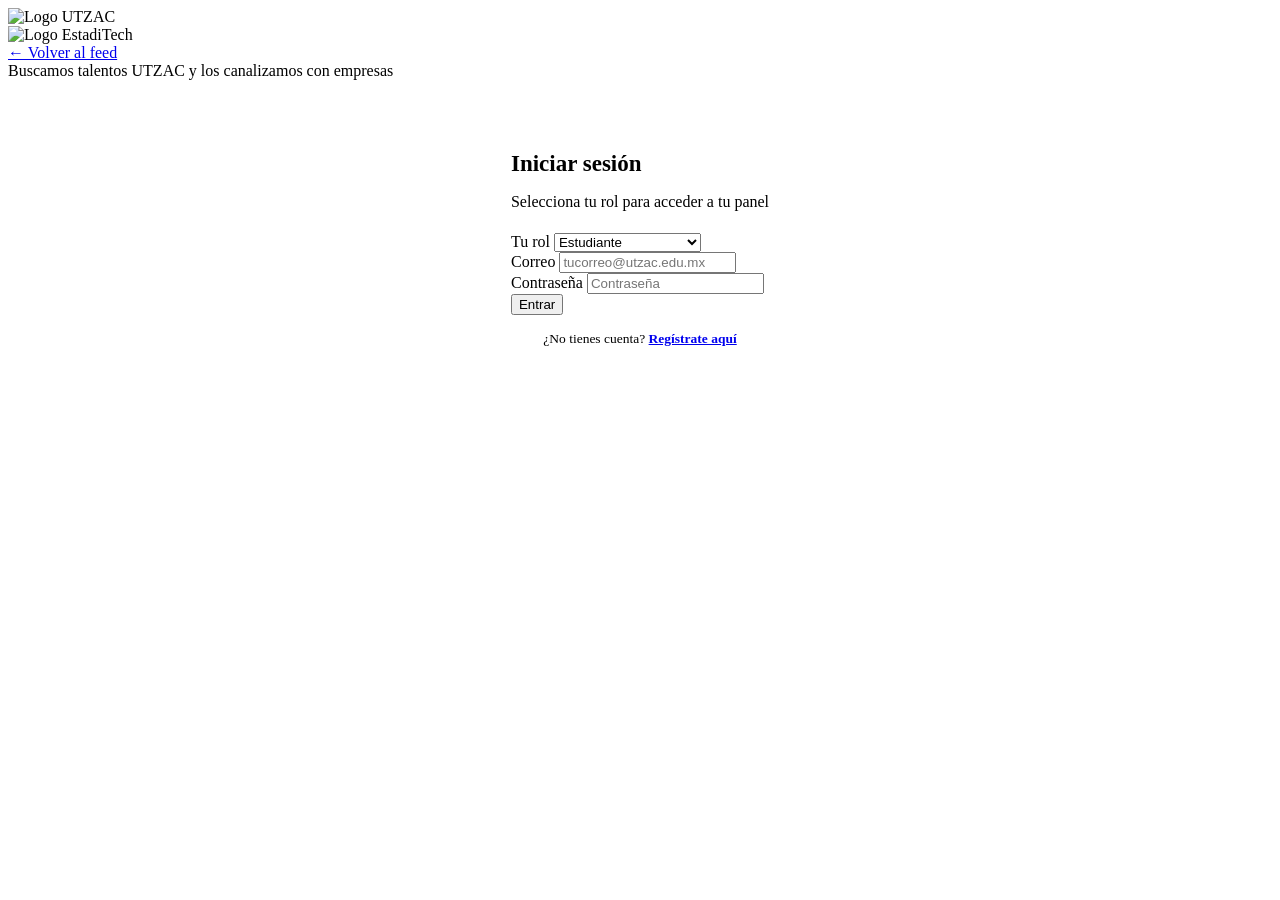
==== commit 83c3b9d6: "cambio de index, login, registro" ====
--- a/login.html
+++ b/login.html
@@ -1,105 +1,100 @@
 <!DOCTYPE html>
 <html lang="es">
 <head>
-    <meta charset="UTF-8" />
-    <meta name="viewport" content="width=device-width, initial-scale=1.0"/>
-    <title>Login - EstadiTech</title>
-    <link rel="stylesheet" href="estilos.css">
+<meta charset="UTF-8" />
+<meta name="viewport" content="width=device-width, initial-scale=1.0"/>
+<title>Iniciar sesión - EstadiTech</title>
+<link rel="icon" href="img/estaditechlogo.png">
+<link rel="stylesheet" href="css/variables.css">
+<link rel="stylesheet" href="css/base.css">
+<link rel="stylesheet" href="css/componentes.css">
+<link rel="stylesheet" href="css/pages.css">
+<link rel="stylesheet" href="https://cdnjs.cloudflare.com/ajax/libs/aos/2.3.1/aos.css">
 </head>
 <body>
-    <header class="site-header">
-        <div class="logos">
-            <img src="logoutzac.png" alt="Logo UTZAC">
-            <img src="estaditechlogo.png" alt="Logo EstadiTech">
+
+<header class="site-header">
+    <div class="logos">
+        <img src="img/logoutzac.png" alt="Logo UTZAC">
+        <div class="separador"></div>
+        <img src="img/estaditechlogo.png" alt="Logo EstadiTech">
+    </div>
+    <nav class="site-nav">
+        <a class="enlace" href="index.html">← Volver al feed</a>
+    </nav>
+</header>
+
+<div class="slogan"><span>Buscamos talentos UTZAC y los canalizamos con empresas</span></div>
+
+<main style="padding:56px 20px 72px; display:flex; justify-content:center;">
+    <div class="card card-centrada card-acento" data-aos="fade-up">
+        <div class="divisor-chevron"></div>
+        <h1 style="font-size:23px;">Iniciar sesión</h1>
+        <p style="margin-bottom:22px;">Selecciona tu rol para acceder a tu panel</p>
+
+        <div class="campo">
+            <label for="rol">Tu rol</label>
+            <select id="rol">
+                <option value="alumno">Estudiante</option>
+                <option value="profesor">Profesor asesor</option>
+                <option value="vinculacion">Área de vinculación</option>
+                <option value="direccion">Director@ de carrera</option>
+            </select>
         </div>
-        <button class="nav-toggle" aria-label="Abrir menú" aria-expanded="false"><span></span></button>
-        <nav class="site-nav">
-            <a href="index.html">Inicio</a>
-            <a href="vacantes.html">Vacantes</a>
-            <a href="publicar.html">Publicar estadía</a>
-            <a href="progreso.html">Progreso</a>
-            <a href="login.html">Login</a>
-            <a href="registro.html" class="nav-cta">Registrarme</a>
-        </nav>
-    </header>
 
-    <div class="slogan"><span>Buscamos talentos UTZAC y los canalizamos con empresas</span></div>
+        <div class="campo">
+            <label for="correo">Correo</label>
+            <input type="email" id="correo" placeholder="tucorreo@utzac.edu.mx" autocomplete="email">
+        </div>
 
-    <main class="centrado">
-        <div class="card card-centrada" role="form" aria-labelledby="login-title">
-            <h1 id="login-title" style="text-align:center; font-size:22px;">Iniciar sesión</h1>
+        <div class="campo">
+            <label for="password">Contraseña</label>
+            <input type="password" id="password" placeholder="Contraseña" autocomplete="current-password">
+        </div>
 
-            <div class="campo">
-                <label for="rol">Selecciona tu rol</label>
-                <select id="rol">
-                    <option value="">-- Selecciona --</option>
-                    <option value="alumno">Estudiante</option>
-                    <option value="empresa">Empresa</option>
-                    <option value="direccion">Dirección de carrera</option>
-                    <option value="vinculacion">Vinculación</option>
-                </select>
-            </div>
+        <button class="btn btn-primary btn-block" onclick="validarFormulario()">Entrar</button>
 
-            <div class="campo">
-                <label for="correo">Correo</label>
-                <input type="email" id="correo" placeholder="tucorreo@gmail.com" autocomplete="email">
-            </div>
+        <p style="text-align:center; margin-top:16px; font-size:13.5px;">¿No tienes cuenta? <a href="registro.html"><strong>Regístrate aquí</strong></a></p>
+        <p id="mensaje" role="status" aria-live="polite"></p>
+    </div>
+</main>
 
-            <div class="campo">
-                <label for="password">Contraseña</label>
-                <input type="password" id="password" placeholder="Contraseña" autocomplete="current-password">
-            </div>
+<script src="https://cdnjs.cloudflare.com/ajax/libs/aos/2.3.1/aos.js"></script>
+<script src="js/app.js"></script>
+<script>
+    // Preselecciona el rol según ?rol= (enviado desde los botones del feed)
+    document.addEventListener('DOMContentLoaded', () => {
+        const params = new URLSearchParams(window.location.search);
+        const rol = params.get('rol');
+        const select = document.getElementById('rol');
+        if (rol && [...select.options].some((o) => o.value === rol)) {
+            select.value = rol;
+        }
+    });
 
-            <button class="btn btn-primary btn-block" onclick="login()">Entrar</button>
-
-            <p style="text-align:center; margin-top:14px;">¿No tienes cuenta? <a href="registro.html"><strong>Regístrate aquí</strong></a></p>
-            <p id="mensaje" role="status" aria-live="polite"></p>
-        </div>
-    </main>
-
-    <script src="js/app.js"></script>
-    <script>
-    function login(){
+    // Validación de formato únicamente. La autenticación real y la
+    // redirección a cada panel se conectarán cuando exista el backend
+    // en XAMPP (endpoint PHP de sesión).
+    function validarFormulario() {
         const correo = document.getElementById('correo').value.trim();
         const password = document.getElementById('password').value;
-        const rol = document.getElementById('rol').value;
         const mensaje = document.getElementById('mensaje');
         mensaje.className = '';
 
-        if(!rol){
-            mensaje.classList.add('mensaje-error');
-            mensaje.textContent = 'Selecciona tu rol.';
-            return;
-        }
-        if(!correo || !password){
+        if (!correo || !password) {
             mensaje.classList.add('mensaje-error');
             mensaje.textContent = 'Por favor llena todos los campos.';
             return;
         }
         const emailRegex = /^[^\s@]+@[^\s@]+\.[^\s@]+$/;
-        if(!emailRegex.test(correo)){
+        if (!emailRegex.test(correo)) {
             mensaje.classList.add('mensaje-error');
             mensaje.textContent = 'El correo no es válido.';
             return;
         }
-        if(password.length < 8){
-            mensaje.classList.add('mensaje-error');
-            mensaje.textContent = 'La contraseña debe tener al menos 8 caracteres.';
-            return;
-        }
-        if(!/[A-Z]/.test(password)){
-            mensaje.classList.add('mensaje-error');
-            mensaje.textContent = 'La contraseña debe tener al menos una mayúscula.';
-            return;
-        }
-        if(!/[0-9]/.test(password)){
-            mensaje.classList.add('mensaje-error');
-            mensaje.textContent = 'La contraseña debe tener al menos un número.';
-            return;
-        }
         mensaje.classList.add('mensaje-exito');
-        mensaje.textContent = '¡Bienvenido!';
+        mensaje.textContent = 'Formulario listo — conecta el backend en XAMPP para iniciar sesión de verdad.';
     }
-    </script>
+</script>
 </body>
 </html>
